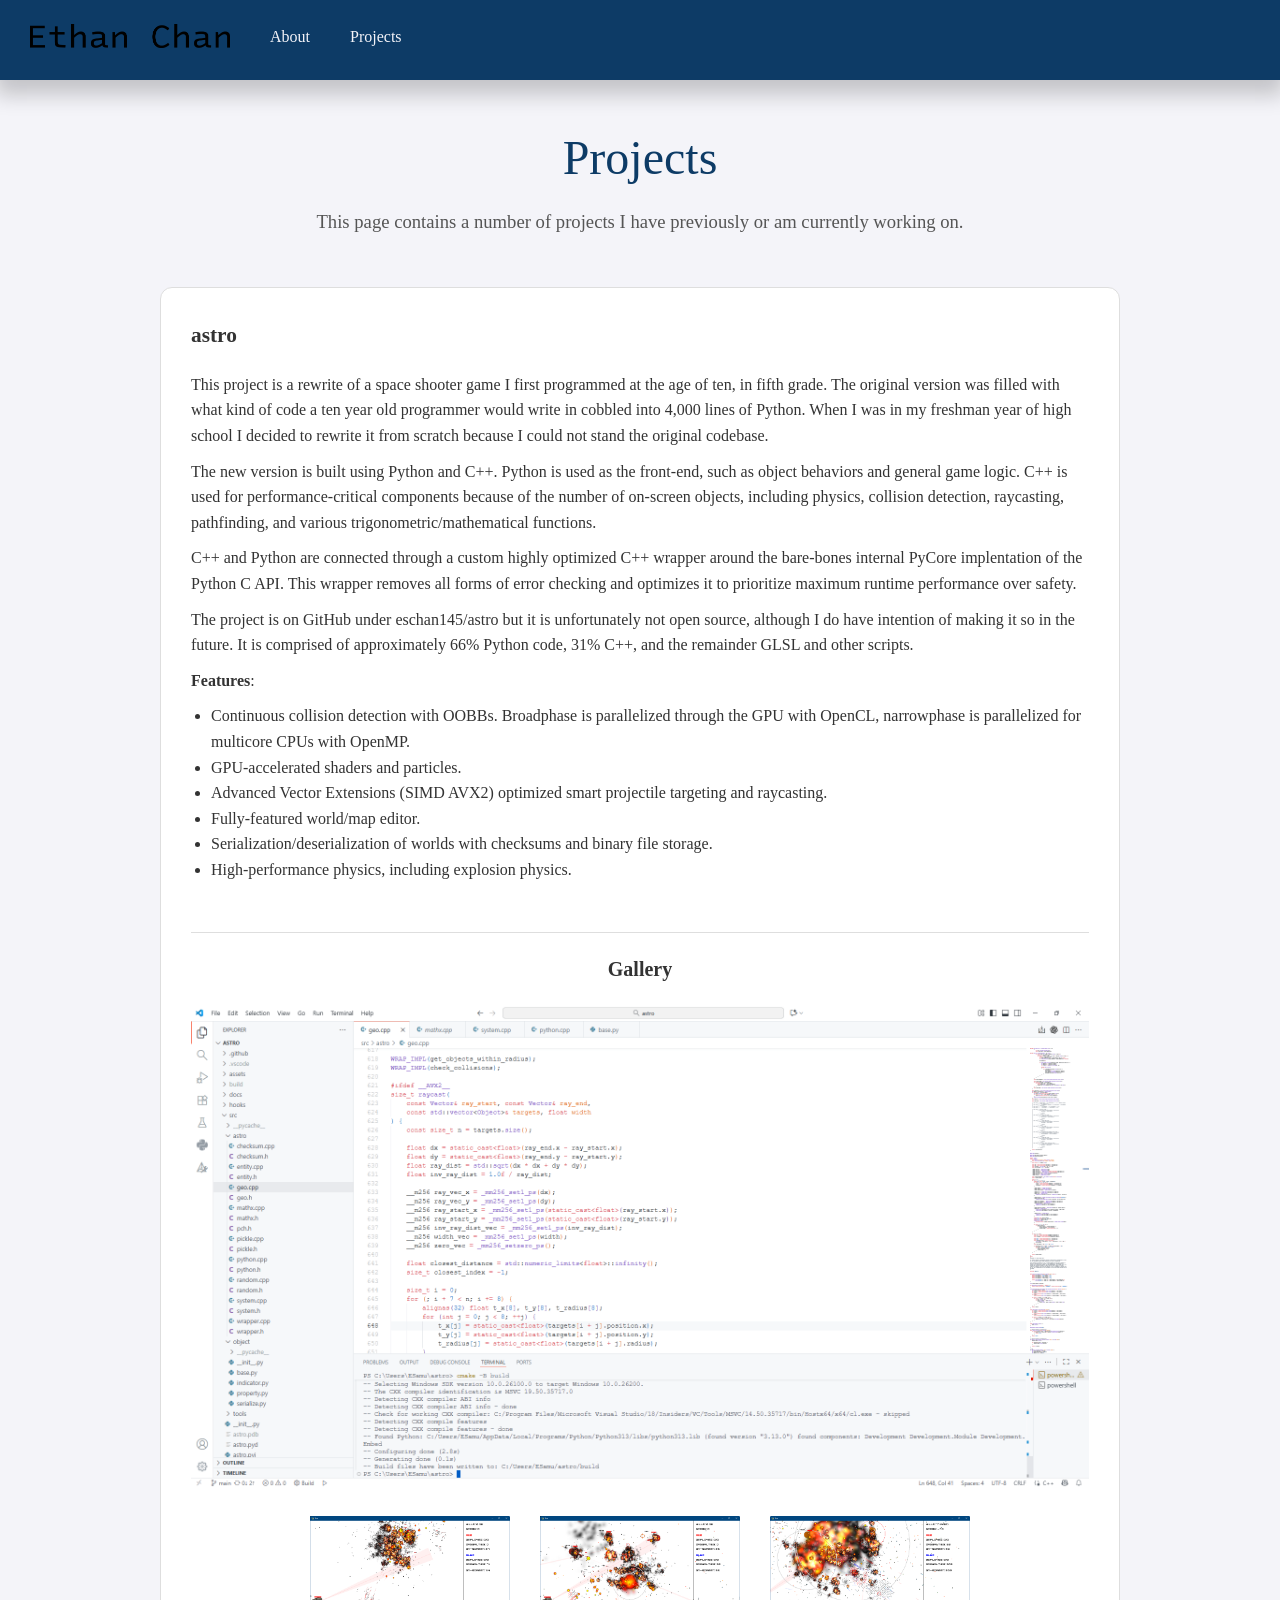
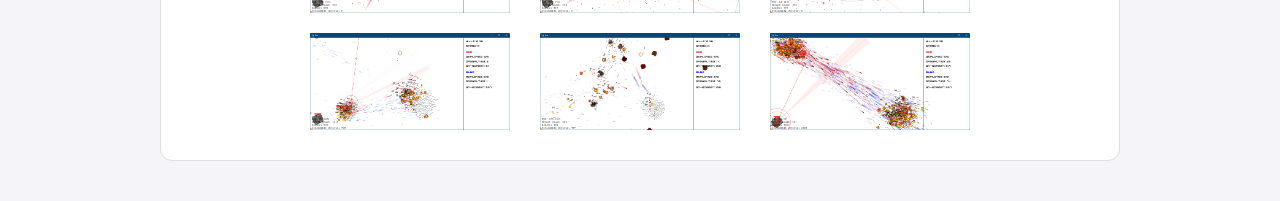
==== projects.html @ 119e00c2 "Add missing line break" ====
<!DOCTYPE html>
<html lang="en">

<head>
    <meta charset="UTF-8">
    <title>Website</title>
    <link rel="stylesheet" href="style.css">
    <link rel="stylesheet" href="https://cdnjs.cloudflare.com/ajax/libs/font-awesome/6.5.0/css/all.min.css">
</head>

<body>
    <header class="top-bar">
        <nav class="nav-links">
            <a href="index.html" class="nav-item"><img src="name.png" width="200"></a>
            <a href="about.html" class="nav-item">About</a>
            <a href="projects.html" class="nav-item">Projects</a>
        </nav>
    </header>
    <div class="mainframe">
        <div class="introduction">
            <h1>Projects</h1>
            <p style="font-size: 14pt">This page contains a number of projects I have previously or am currently working
                on.
            </p>
        </div>

        <div class="box">
            <h2 id="test-scores">astro</h2>
            <div style="height: 20px;"></div>
            <p>This project is a rewrite of a space shooter game I first programmed at the age of ten, in fifth grade.
                The original version was filled with what kind of code a ten year old programmer would write in cobbled
                into 4,000 lines of Python. When I was in my freshman year of high school I decided to rewrite it from
                scratch because I could not stand the original codebase.
            </p>
            <p>
                The new version is built using Python and C++. Python is used as the front-end, such as object behaviors
                and general game logic. C++ is used for performance-critical components because of the number of
                on-screen objects, including physics, collision detection, raycasting, pathfinding, and various
                trigonometric/mathematical functions.
            </p>
            <p>
                C++ and Python are connected through a custom highly optimized C++ wrapper around the bare-bones
                internal PyCore implentation of the Python C API. This wrapper removes all forms of error checking and
                optimizes it to prioritize maximum runtime performance over safety.
            </p>
            <p>
                The project is on GitHub under eschan145/astro but it is unfortunately not open source, although I do
                have intention of making it so in the future. It is comprised of approximately 66% Python code, 31% C++,
                and the remainder GLSL and other scripts.
            </p>
            <p>
                <b>Features</b>:
            <ul style="margin-left: 20px">
                <li>Continuous collision detection with OOBBs. Broadphase is parallelized through the GPU with OpenCL,
                    narrowphase
                    is parallelized for multicore CPUs with OpenMP.</li>
                <li>GPU-accelerated shaders and particles.</li>
                <li>Advanced Vector Extensions (SIMD AVX2) optimized smart projectile targeting and raycasting.</li>
                <li>Fully-featured world/map editor.</li>
                <li>Serialization/deserialization of worlds with checksums and binary file storage.</li>
                <li>High-performance physics, including explosion physics.</li>
            </ul>
            </p>

            <div style="height: 20px"></div>
            <hr>
            <h3 style="text-align: center;">Gallery</h3>
            <div style="height: 20px"></div>
            <img src="Screenshot 2025-11-11 121705.png"
                alt="Development of the game with Visual Studio Code. Normally I would have used Visual Studio but because the project had a lot of Python code I used Visual Studio Code instead. The Microsoft Visual C++ MSVC compiler was used to compile code with CMake as a build system."
                id="dev-screenshot" data-title="Development screenshot" width="100%" style="cursor: pointer;">
            <div style="height: 20px"></div>
            <div class="gallery">
                <img src="Screenshot 2025-10-17 091858.png"
                    alt="Particle explosions, rigid body debris, and entities and projectiles of multiple types."
                    data-title="Screenshot 1" width="200" style="cursor: pointer;">
                <img src="Screenshot 2025-10-17 092010.png" alt="GPU-accelerated particle explosions."
                    data-title="Screenshot 2" width="200" style="cursor: pointer;">
                <img src="Screenshot 2025-10-17 092347.png" alt="Crowd performance demonstration."
                    data-title="Screenshot 3" width="200" style="cursor: pointer;">

            </div>
            <div style="height: 20px"></div>
            <div class="gallery">
                <img src="Screenshot 2025-11-11 095415.png"
                    alt="Crowd performance and health bar demonstration as well as CCD. Note projectiles are not tunneling through other objects despite the very fast speed they are moving."
                    data-title="Screenshot 4" width="200" style="cursor: pointer;">
                <img src="Screenshot 2025-11-11 095734.png" alt="Destroyed objects and crowd demonstration"
                    data-title="Screenshot 5" width="200" style="cursor: pointer;">
                <img src="Screenshot 2025-11-11 100210.png"
                    alt="Crowd stress test with 3,203 rigid bodies and 1,828 projectile/spaceship entity objects."
                    data-title="Screenshot 6" width="200" style="cursor: pointer;">
            </div>
        </div>
    </div>
    </div>
    <div id="modal" class="modal">
        <div class="modal-container">
            <div style="display: flex; justify-content: space-between; align-items: center; margin-top: 20px;">
                <h2 class="title" style="margin: 0;"></h2>
                <p class="close" style="font-size: 12pt;">&#9587;</p>
            </div>
            <hr style="
    border: none;
    height: 1px;
    background-color: #dedede;
    margin-top: 5px;
    margin-bottom: 10px;
    width: calc(100% + 40px);
    margin-left: -20px;
    ">
            <div class="modal-div">
                <img class="modal-img" id="modal-img">
                <div id="rightFrame">
                    <p id="caption"></p>
                    <div
                        style="display: flex; justify-content: space-between; align-items: center; margin-top: auto; margin-bottom: 0;">
                        <p id="index"></p>
                        <div style="display: flex; gap: 5px;">
                            <button class="inline-button" id="back">&#x2BC7; Back</button>
                            <button class="inline-button" id="next">Next &#x2BC8;</button>
                        </div>
                    </div>


                </div>

            </div>

        </div>
    </div>
</body>
<script>
    const modal = document.getElementById("modal");
    const modalImg = document.getElementById("modal-img");
    const title = document.querySelector(".title");
    const caption = document.getElementById("caption");
    const index = document.getElementById("index");
    const images = document.querySelectorAll(".gallery img, #dev-screenshot");
    const closeBtn = document.getElementsByClassName("close")[0];
    const backBtn = document.getElementById("back");
    const nextBtn = document.getElementById("next");

    let currentImg = null;

    function highlightActive(img) {
        images.forEach(i => i.classList.remove("active-image"));
        img.classList.add("active-image");
    }

    function showImage(img) {
        modalImg.src = img.src;
        const i = Array.from(images).indexOf(img);
        index.innerHTML = `${i + 1} of ${images.length}`;
        title.textContent = img.getAttribute("data-title") || "Media";
        caption.innerHTML = img.alt + "<br><b>Click</b> on the image to expand it in a new tab.";
        currentImg = img;
        highlightActive(img);
    }

    images.forEach((img) => {
        img.addEventListener("click", () => {
            modal.style.display = "block";
            showImage(img);
        });
    });

    modalImg.addEventListener("click", (e) => {
        e.stopPropagation();
        if (currentImg) {
            window.open(currentImg.src, "_blank");
        }
    });

    backBtn.addEventListener("click", () => {
        if (!currentImg) return;
        let i = Array.from(images).indexOf(currentImg);
        i = (i - 1 + images.length) % images.length;
        showImage(images[i]);
    });

    nextBtn.addEventListener("click", () => {
        if (!currentImg) return;
        let i = Array.from(images).indexOf(currentImg);
        i = (i + 1) % images.length;
        showImage(images[i]);
    });

    closeBtn.onclick = () => {
        modal.style.display = "none";
        currentImg = null;
        images.forEach(i => i.classList.remove("active-image"));
    };

    window.onclick = (event) => {
        if (event.target === modal) {
            modal.style.display = "none";
            currentImg = null;
            images.forEach(i => i.classList.remove("active-image"));
        }
    };

    window.addEventListener("keydown", (e) => {
        if (!currentImg) return;
        if (e.key === "ArrowLeft") {
            backBtn.click();
        } else if (e.key === "ArrowRight") {
            nextBtn.click();
        } else if (e.key === "Escape") {
            closeBtn.click();
        }
    });
</script>

</html>
---- style.css ----
:root {
    --dark-blue: #0D3B66;
    --light-blue: #174785;
    --text-color: #ffffff;
}

* {
    margin: 0;
    padding: 0;
    box-sizing: border-box;
    font-family: 'Segoe UI'
}

html {
    scroll-behavior: smooth;
}


body {
    background-color: #f4f4f9;
    color: #333;
    line-height: 1.6;
}

.top-bar {
    background-color: var(--dark-blue);
    padding: 15px 30px;
    display: flex;
    justify-content: flex-start;
    align-items: center;
    box-shadow: 0 10px 20px 5px rgba(0, 0, 0, 0.2);
    height: 80px;
}

h1 {
    font-weight: normal;
}

h2 {
    font-size: 16pt;
    font-weight: 600;
}

h3 {
    font-size: 15pt;
    font-weight: 600;
}

h4 {
    font-size: 13pt;
    margin-top: 10px;
    margin-bottom: 10px;
    font-weight: 600;
}

hr {
    border: none;
    height: 1px;
    background-color: #dedede;
    margin: 20px 0;
}


strong,
b {
    font-weight: 600;
}

.item {}

.score {
    float: right;
    padding-left: 20px;
    font-family: "Intel One Mono";
    font-size: 36pt;
    position: relative;
    top: 50%;
    transform: translateY(calc(-50% + 5px));
}

.nav-links {
    display: flex;
    gap: 40px;
}

.nav-item {
    color: #f4f4f9;
    text-decoration: none;
    font-weight: 500;
    transition: color 0.3s ease;
}

.nav-item:hover {
    color: #4f9fff;
}

/* Main Content */
.mainframe {
    max-width: 1000px;
    margin: 40px auto;
    padding: 0 20px;
}

.introduction {
    text-align: center;
    margin-bottom: 50px;
}

.introduction h1 {
    font-size: 3rem;
    color: var(--dark-blue);
    margin-bottom: 10px;
}

.introduction p {
    font-size: 1.2rem;
    color: #555;
}

p {
    margin-bottom: 10px;
}

.box {
    background-color: #fff;
    padding: 30px;
    margin-bottom: 30px;
    border-radius: 12px;
    border: 1px solid #dedede;
    /* box-shadow: 0 6px 15px rgba(0,0,0,0.1); */
}

.contact {
    display: flex;
    gap: 30px;
    align-items: center;
    margin-top: 20px;
    display: flex;
    justify-content: center;
    padding: 20px 0;
    background-color: #0D3B66;
    border-radius: 12px;
}

.social-icons {
    color: white;
    font-size: 2.5rem;
    text-decoration: none;
    cursor: pointer;
    transition: color 0.3s ease;
}

.social-icons a:hover,
.social-icons button:hover {
    box-shadow: #333;
}

.btn {
    display: flex;
    align-items: center;
    gap: 8px;
    padding: 12px 40px;
    border-radius: 12px;
    border-width: 0px;
    background-color: #DBDFE5;
    color: black;
    font-size: 13pt;
}

.btn:hover {
    background-color: #C3C7CC;
    box-shadow: 0 4px 12px rgba(0, 0, 0, 0.2);
    transition: all 0.3s ease;
}

dialog {
    border: none;
    border-radius: 12px;
    padding: 20px 30px;
    box-shadow: 0 10px 30px rgba(0, 0, 0, 0.2);
    width: 350px;
    max-width: 90%;
}

.close-btn {
    background: none;
    border: none;
    font-size: 1.2rem;
    float: right;
    cursor: pointer;
    color: #555;
    transition: color 0.3s ease;
}

.close-btn:hover {
    color: #ff4d4d;
}

.contact-info {
    margin-top: 20px;
}

.contact-info p {
    margin-bottom: 12px;
    display: flex;
    align-items: center;
    gap: 10px;
}

.contact-info a {
    text-decoration: none;
    transition: color 0.3s ease;
}

.skills-container {
    padding: 0;
    display: flex;
    flex-wrap: wrap;
    gap: 20px;
    justify-content: center;
}

.skill-card {
    width: 160px;
    height: 160px;
    perspective: 1000px;
    cursor: pointer;
}

.skill-card div {
    width: 100%;
    height: 100%;
    border-radius: 10px;
    color: black;
    display: flex;
    flex-direction: column;
    align-items: center;
    justify-content: center;
    transition: transform 1.5s;
    backface-visibility: hidden;
    padding: 15px;
    font-weight: 600;
}

.skill-front {
    background-color: #ebebeb;
    border: 1px solid #dedede;
    gap: 10px;
}

.skill-card .skill-back {
    background-color: white;
    transform: rotateY(180deg);
    text-align: center;
    font-size: 13px;
    font-weight: 400;
}

.skill-card:hover .skill-front {
    transform: rotateY(180deg);
}

.skill-card:hover .skill-back {
    transform: rotateY(0deg);
}

.skill-card .skill-front,
.skill-card .skill-back {
    position: absolute;
    background-color: #ebebeb;
    border: 1px solid #dedede;
}

.skill-front p {
    margin-top: auto;
    margin-bottom: 0px;
}

.toc {
    position: fixed;
    top: 100px;
    right: 20px;
    width: 250px;
    background-color: white;
    border: 1px solid #dedede;
    padding: 20px;
    border-radius: 12px;
    font-size: 14px;
    z-index: 1000;
}

.toc-header {
    cursor: pointer;
    font-weight: bold;
    display: flex;
    justify-content: space-between;
    align-items: center;
}

#toc-list {
    list-style: none;
    padding-left: 0;
    margin-top: 10px;
    transition: max-height 1s ease;
    overflow: hidden;
    max-height: 500px;
    font-size: 12pt;
}

#toc-list.collapsed {
    max-height: 0;
}

.toc li {
    margin-bottom: 8px;
}

.toc a {
    text-decoration: none;
    color: black;
    transition: color 0.3s ease, font-weight 0.3s ease;
}

.toc a.active {
    color: var(--dark-blue);
    font-weight: bold;
    text-decoration: underline;
}

.toc a:hover {
    text-decoration: underline;
}

.flex-container {
    display: flex;
    gap: 20px;
}

.column {
    flex: 1;
    background-color: #f0f0f0;
    padding: 20px;
    border-radius: 12px;
}

.gallery {
    display: flex;
    justify-content: center;
    gap: 30px;
}

.modal {
    display: none;
    position: fixed;
    z-index: 999;
    left: 0;
    top: 0;
    align-items: center;
    width: 100%;
    height: 100%;
    overflow: auto;
    background-color: rgba(0, 0, 0, 0.6);

}

.modal-container {
    padding-top: 0px;
    padding-left: 20px;
    padding-right: 20px;
    padding-bottom: 20px;
    margin-left: 500px;
    margin-right: 500px;
    margin-top: 100px;
    background-color: white;
    border: 1px solid #dedede;
    border-radius: 12px;
}

.modal-div {
    display: flex;
    align-items: top;
    justify-content: flex-start;
    gap: 20px;
}

.modal-img {
    max-width: 50%;
    height: auto;
}

#rightFrame {
    display: flex;
    flex-direction: column;
    justify-content: flex-start;
    max-width: 50%;
    text-align: left;
}

.inline-button {
    background-color: white;
    padding-left: 10px;
    padding-right: 10px;
    height: 30px;
    border: 0;
    font-size: 12pt;
    border-radius: 4px;
    transition: background-color 0.3s;
    cursor: pointer;
}

.inline-button:hover {
    background-color: #f3f3f3;
}

.inline-button:active {
    background-color: #e8e8e8;
}

.close {
    color: black;
    font-size: 40px;
    font-weight: bold;
    cursor: pointer;
}

.active-image {
    box-shadow: 0 0 15px 4px #87cefa;
    border-radius: 4px;
    transition: box-shadow 0.5s ease, transform 0.3s ease;
    transform: scale(1.05);
}

.images img {
    transition: box-shadow 0.5s ease, transform 0.3s ease;
}
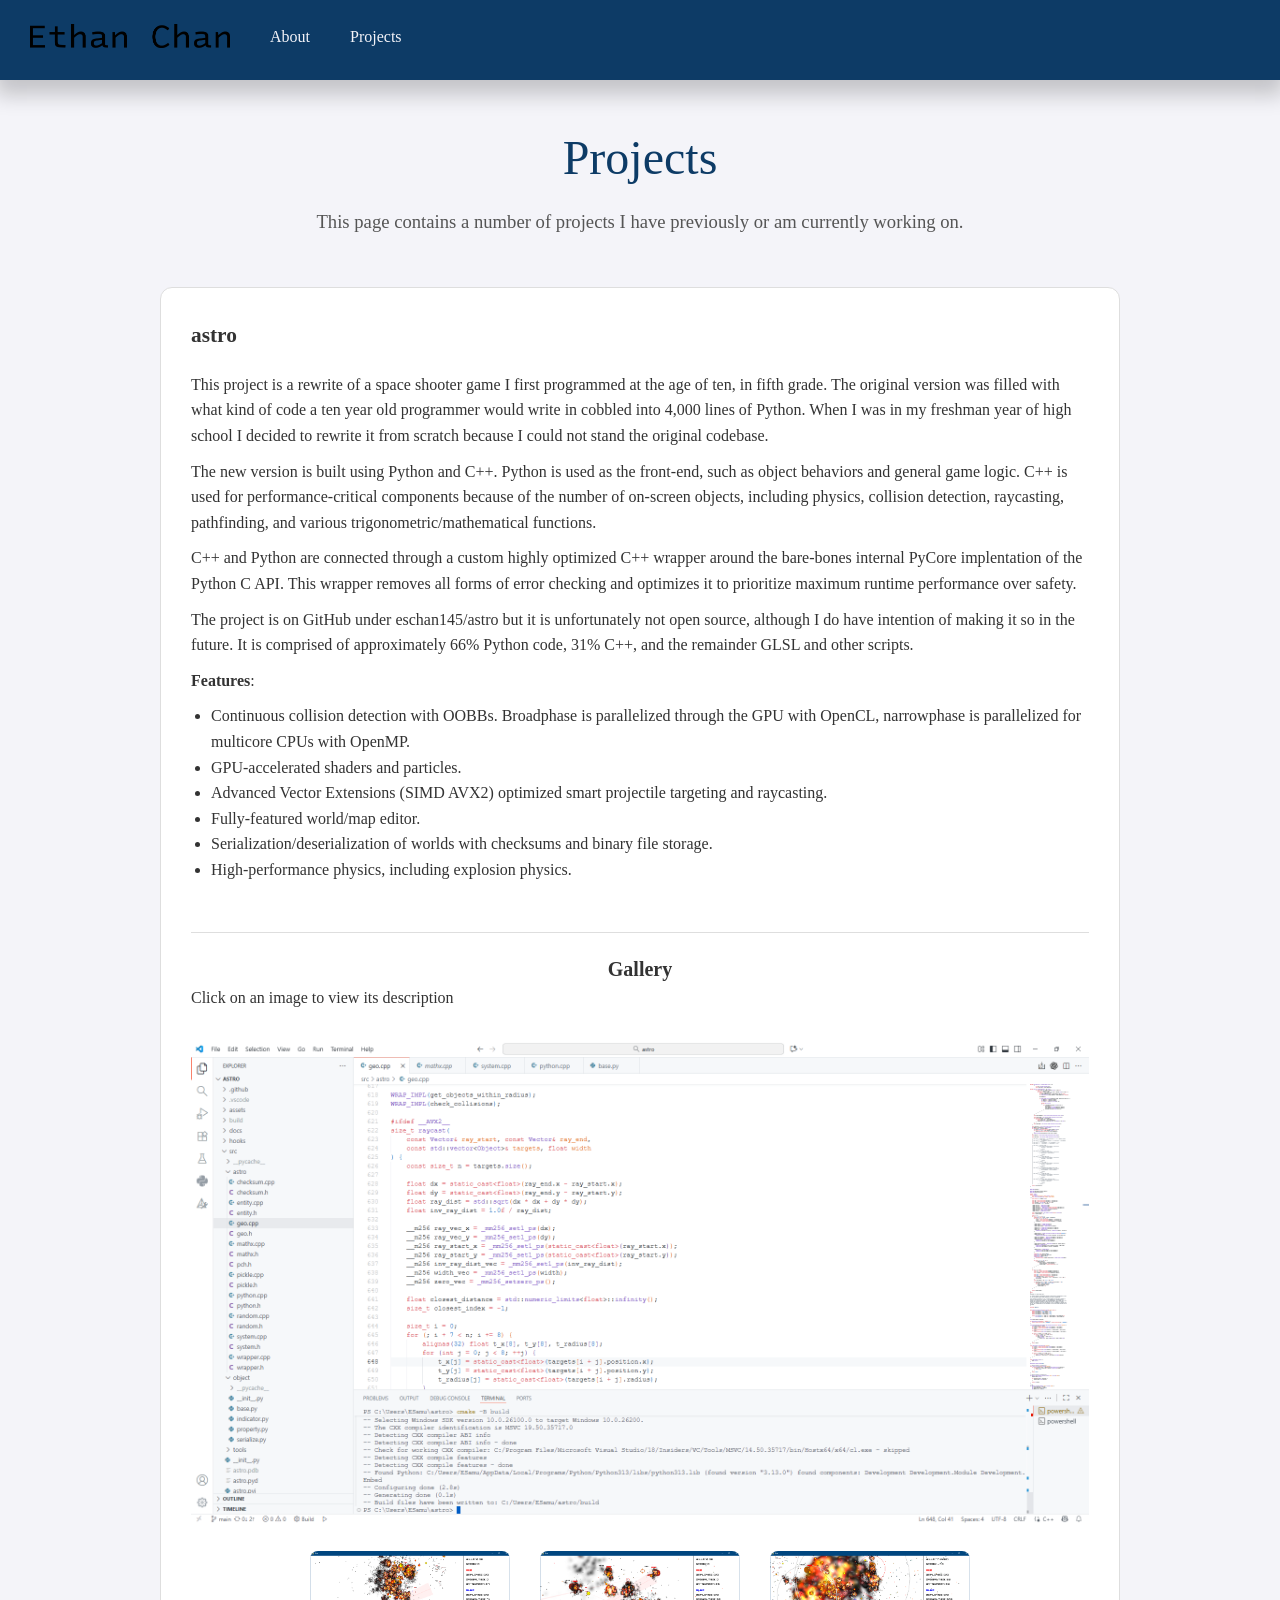
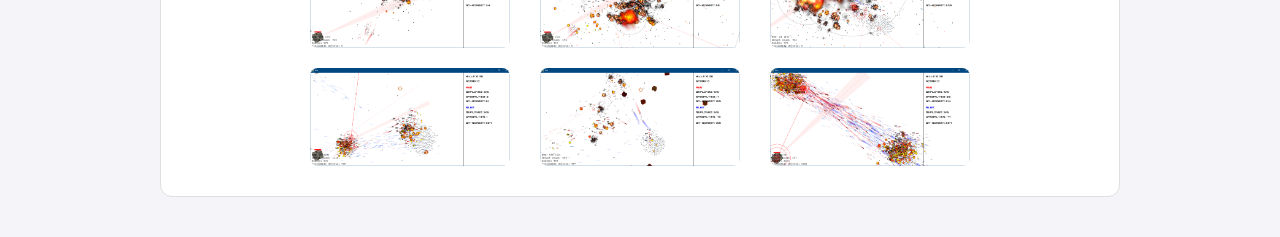
==== commit 4e90c6be: "Optimize layout for mobile and small-width screen devices" ====
--- a/projects.html
+++ b/projects.html
@@ -65,6 +65,7 @@
             <div style="height: 20px"></div>
             <hr>
             <h3 style="text-align: center;">Gallery</h3>
+            <p>Click on an image to view its description</p>
             <div style="height: 20px"></div>
             <img src="Screenshot 2025-11-11 121705.png"
                 alt="Development of the game with Visual Studio Code. Normally I would have used Visual Studio but because the project had a lot of Python code I used Visual Studio Code instead. The Microsoft Visual C++ MSVC compiler was used to compile code with CMake as a build system."
@@ -106,27 +107,22 @@
     background-color: #dedede;
     margin-top: 5px;
     margin-bottom: 10px;
-    width: calc(100% + 40px);
-    margin-left: -20px;
+    width: 100%;
+    /* margin-left: -20px; */
     ">
             <div class="modal-div">
                 <img class="modal-img" id="modal-img">
-                <div id="rightFrame">
-                    <p id="caption"></p>
-                    <div
-                        style="display: flex; justify-content: space-between; align-items: center; margin-top: auto; margin-bottom: 0;">
-                        <p id="index"></p>
+                <div id="rightFrame" style="display: flex; flex-direction: column; width: 100%;">
+                    <p id="caption" style="width: 100%; box-sizing: border-box; margin: 0;"></p>
+                    <div style="display: flex; justify-content: space-between; align-items: center; margin-top: auto;">
+                        <p id="index" style="margin: 0;"></p>
                         <div style="display: flex; gap: 5px;">
-                            <button class="inline-button" id="back">&#x2BC7; Back</button>
-                            <button class="inline-button" id="next">Next &#x2BC8;</button>
+                            <button class="inline-button" id="back" style="white-space: nowrap;">&#x2BC7; Back</button>
+                            <button class="inline-button" id="next" style="white-space: nowrap;">Next &#x2BC8;</button>
                         </div>
                     </div>
-
-
                 </div>
-
-            </div>
-
+            </div>
         </div>
     </div>
 </body>
--- a/style.css
+++ b/style.css
@@ -276,77 +276,89 @@
     margin-bottom: 0px;
 }
 
-.toc {
+.toc-panel {
     position: fixed;
     top: 100px;
-    right: 20px;
-    width: 250px;
-    background-color: white;
-    border: 1px solid #dedede;
-    padding: 20px;
-    border-radius: 12px;
-    font-size: 14px;
+    right: 0;
+    width: 200px;
+    background: white;
+    border: 1px solid #dedede;
+    border-radius: 12px;
+    padding-bottom: 20px;
+    margin-right: 20px;
+    box-shadow: 0 0 10px rgba(0, 0, 0, 0.03);
+    transition: transform 0.6s ease;
     z-index: 1000;
 }
 
-.toc-header {
-    cursor: pointer;
-    font-weight: bold;
-    display: flex;
-    justify-content: space-between;
-    align-items: center;
-}
-
-#toc-list {
-    list-style: none;
-    padding-left: 0;
-    margin-top: 10px;
-    transition: max-height 1s ease;
-    overflow: hidden;
-    max-height: 500px;
-    font-size: 12pt;
-}
-
-#toc-list.collapsed {
-    max-height: 0;
-}
-
-.toc li {
-    margin-bottom: 8px;
-}
-
-.toc a {
+.toc-link {
     text-decoration: none;
     color: black;
-    transition: color 0.3s ease, font-weight 0.3s ease;
-}
-
-.toc a.active {
-    color: var(--dark-blue);
-    font-weight: bold;
-    text-decoration: underline;
-}
-
-.toc a:hover {
-    text-decoration: underline;
+}
+
+.toc-panel.hidden {
+    transform: translateX(2000px);
+}
+
+#toc-arrow {
+    position: fixed;
+    top: 100px;
+    right: 0;
+    width: 30px;
+    height: 30px;
+    background: white;
+    border: 1px solid #dedede;
+    border-radius: 50%;
+    padding: 20px;
+    display: flex;
+    justify-content: center;
+    align-items: center;
+    cursor: pointer;
+    z-index: 1001;
+    transition: transform 0.6s ease;
+}
+
+#toc-arrow.rotated {
+    transform: rotate(180deg);
+}
+
+#toc-list {
+    margin: 0;
+    padding-left: 20px;
+}
+
+.toc-header {
+    display: none;
 }
 
 .flex-container {
     display: flex;
     gap: 20px;
+    flex-wrap: wrap;
 }
 
 .column {
     flex: 1;
+    min-width: 200px;
     background-color: #f0f0f0;
     padding: 20px;
     border-radius: 12px;
 }
 
+
+
 .gallery {
     display: flex;
+    flex-wrap: wrap;
     justify-content: center;
     gap: 30px;
+}
+
+.gallery img {
+    width: 200px;
+    max-width: 100%;
+    cursor: pointer;
+    border-radius: 8px;
 }
 
 .modal {
@@ -368,8 +380,8 @@
     padding-left: 20px;
     padding-right: 20px;
     padding-bottom: 20px;
-    margin-left: 500px;
-    margin-right: 500px;
+    margin-left: min(70%, calc(5% + 10vw + 2vw));
+    margin-right: min(70%, calc(5% + 10vw + 2vw));
     margin-top: 100px;
     background-color: white;
     border: 1px solid #dedede;
@@ -386,6 +398,7 @@
 .modal-img {
     max-width: 50%;
     height: auto;
+    object-fit: contain;
 }
 
 #rightFrame {
@@ -395,6 +408,7 @@
     max-width: 50%;
     text-align: left;
 }
+
 
 .inline-button {
     background-color: white;
@@ -432,4 +446,40 @@
 
 .images img {
     transition: box-shadow 0.5s ease, transform 0.3s ease;
+}
+
+@media (max-width: 1000px) {
+    .modal-container {
+        width: 90%;
+        margin: 50px auto !important;
+        padding: 10px;
+    }
+
+    .modal-div {
+        flex-direction: column !important;
+        align-items: center !important;
+        gap: 10px !important;
+    }
+
+    .modal-img {
+        max-width: 100% !important;
+        height: auto;
+    }
+
+    #rightFrame {
+        max-width: 100% !important;
+        text-align: left;
+    }
+
+    .inline-button {
+        width: 45%;
+        margin: 0 2%;
+    }
+}
+
+@media (min-width: 1750px) {
+    .modal-container {
+        margin-left: 25%;
+        margin-right: 25%;
+    }
 }
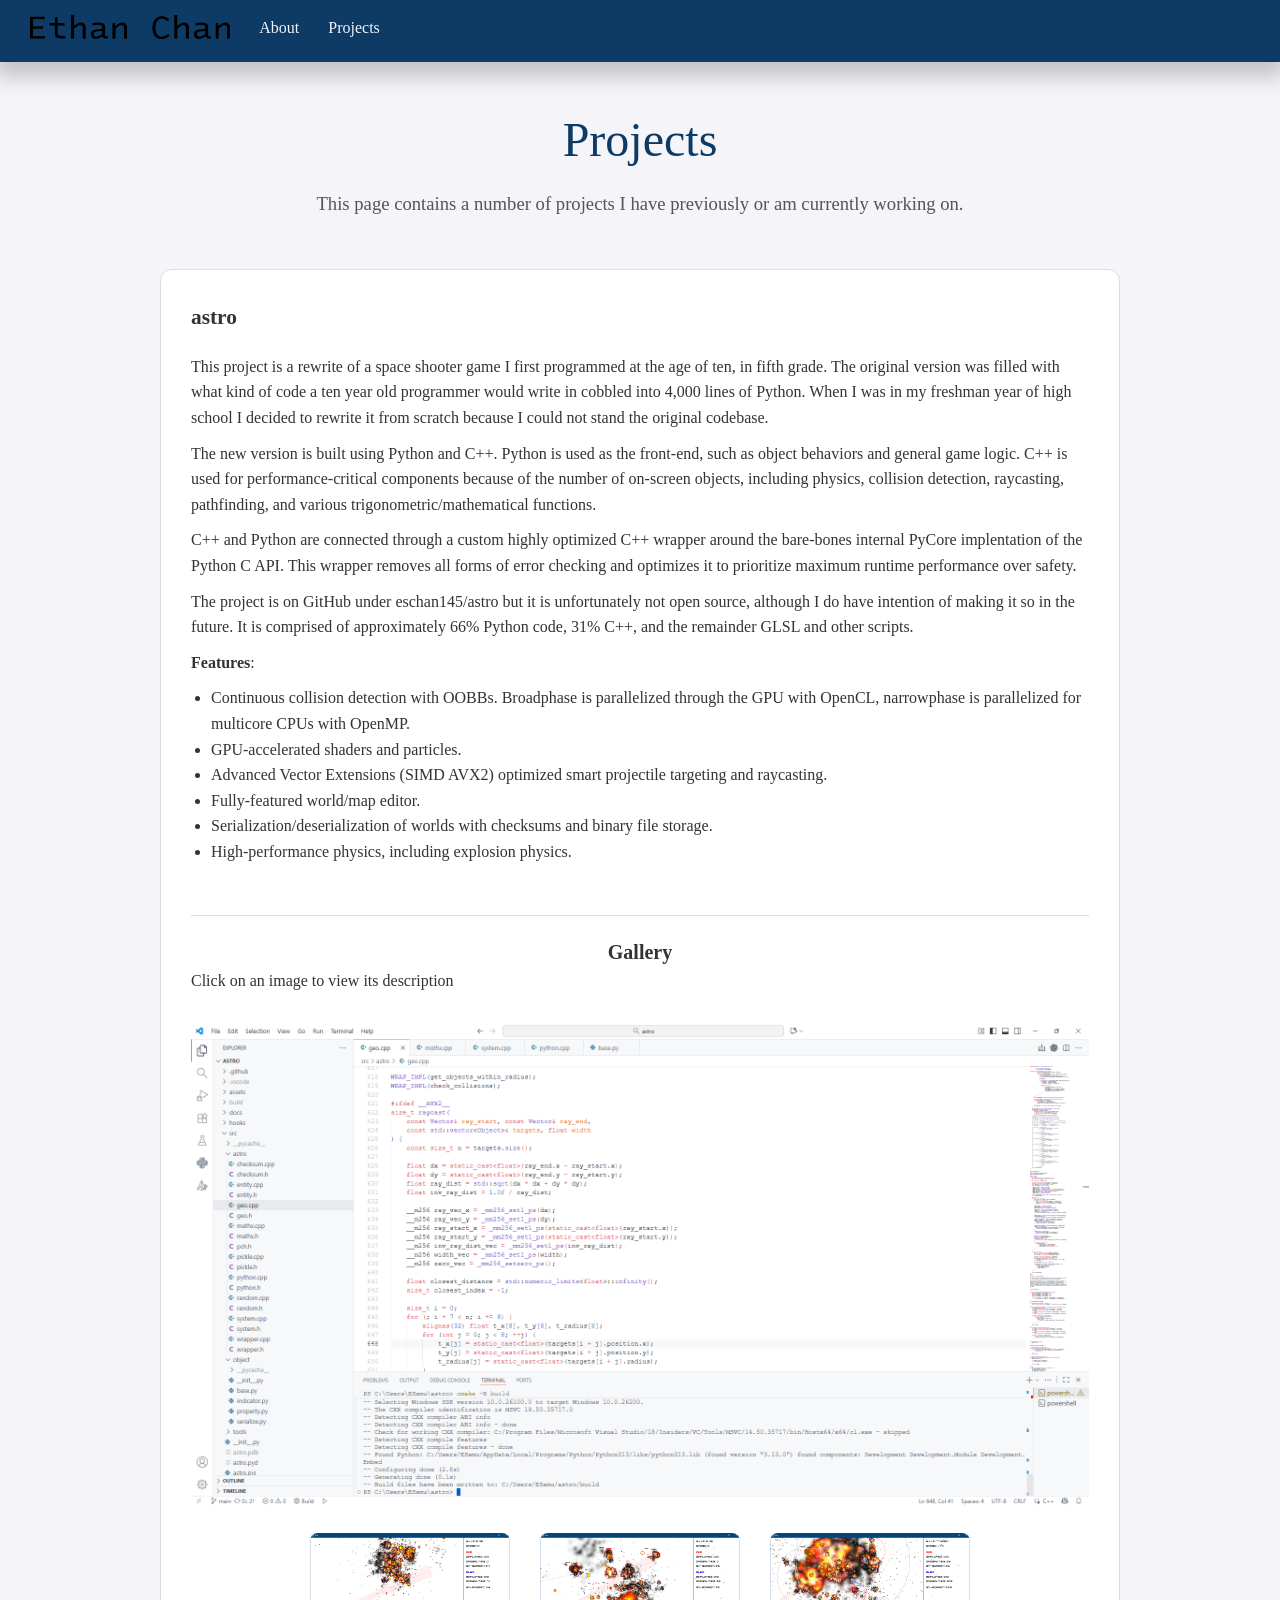
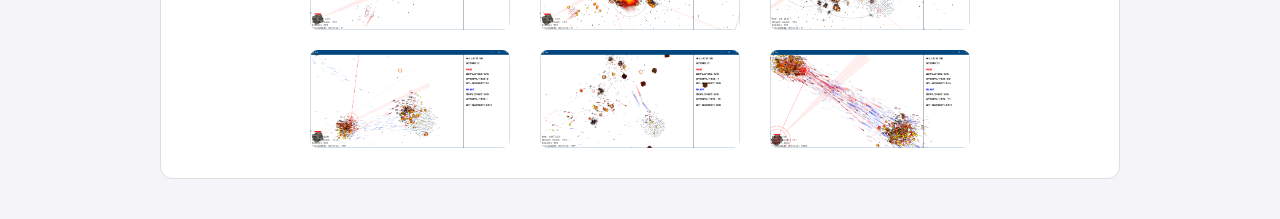
==== commit 6ef8b9ab: "Implement Google Analytics" ====
--- a/projects.html
+++ b/projects.html
@@ -3,10 +3,20 @@
 
 <head>
     <meta charset="UTF-8">
-    <title>Website</title>
+    <meta name="viewport" content="width=device-width, initial-scale=1.0">
+    <title>Ethan Chan</title>
     <link rel="stylesheet" href="style.css">
     <link rel="stylesheet" href="https://cdnjs.cloudflare.com/ajax/libs/font-awesome/6.5.0/css/all.min.css">
 </head>
+
+<script async src="https://www.googletagmanager.com/gtag/js?id=G-6J1705ZL72"></script>
+<script>
+  window.dataLayer = window.dataLayer || [];
+  function gtag(){dataLayer.push(arguments);}
+  gtag('js', new Date());
+
+  gtag('config', 'G-6J1705ZL72');
+</script>
 
 <body>
     <header class="top-bar">
--- a/style.css
+++ b/style.css
@@ -29,7 +29,7 @@
     justify-content: flex-start;
     align-items: center;
     box-shadow: 0 10px 20px 5px rgba(0, 0, 0, 0.2);
-    height: 80px;
+    height: 55%;
 }
 
 h1 {
@@ -80,7 +80,7 @@
 
 .nav-links {
     display: flex;
-    gap: 40px;
+    gap: 10%;
 }
 
 .nav-item {
@@ -97,8 +97,15 @@
 /* Main Content */
 .mainframe {
     max-width: 1000px;
+    
     margin: 40px auto;
     padding: 0 20px;
+}
+
+@media (max-width: 1000px) {
+    .mainframe {
+        max-width: 90%;
+    }
 }
 
 .introduction {
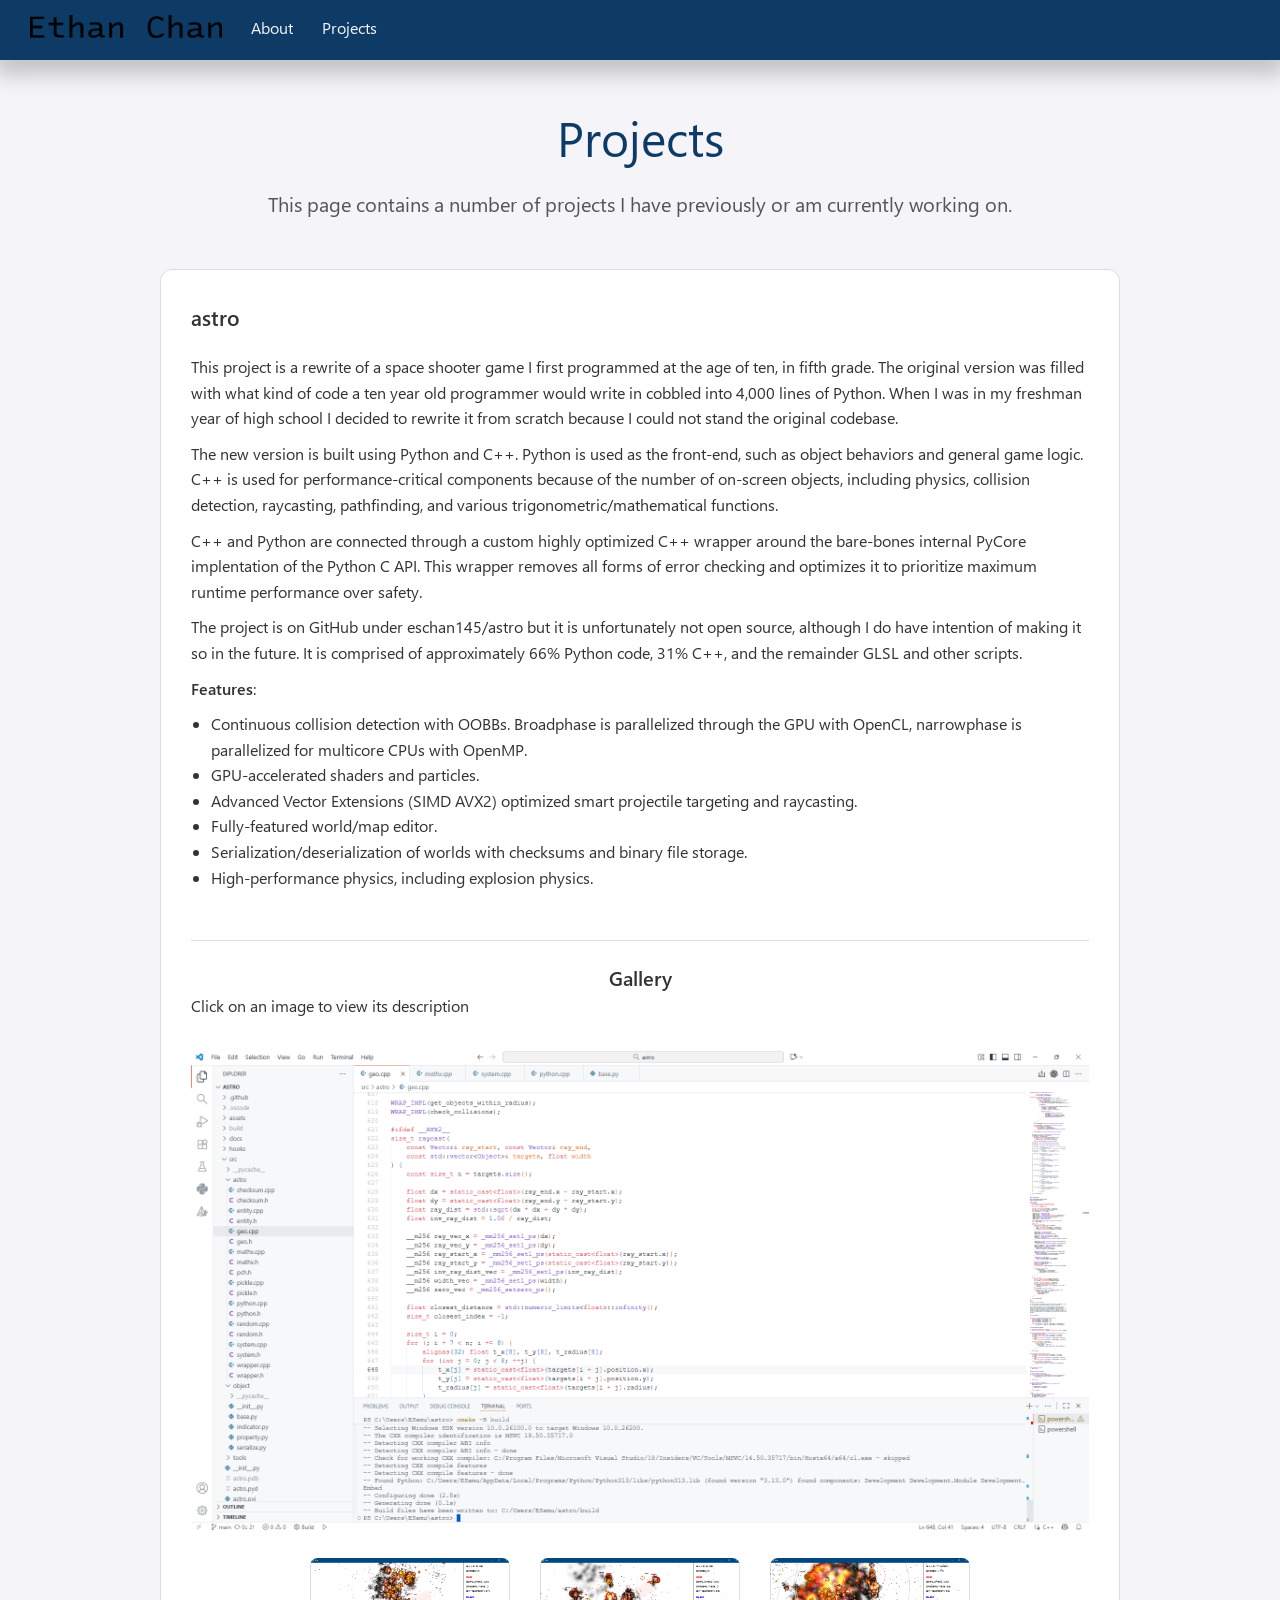
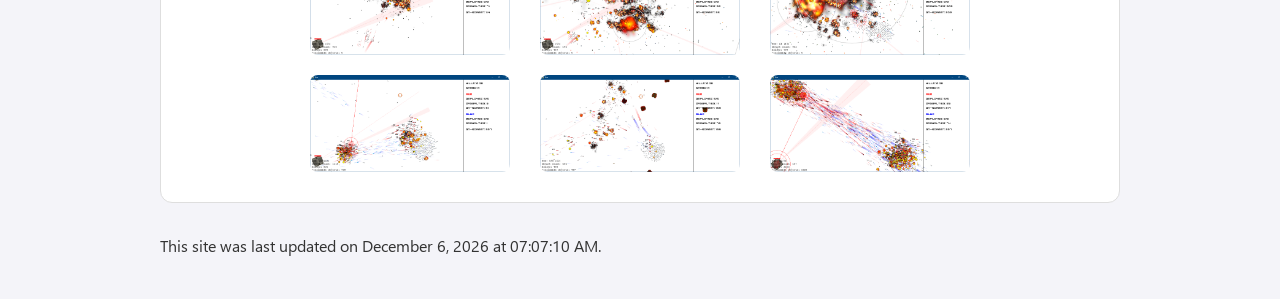
==== commit 28850832: "Add certificates section" ====
--- a/projects.html
+++ b/projects.html
@@ -4,24 +4,24 @@
 <head>
     <meta charset="UTF-8">
     <meta name="viewport" content="width=device-width, initial-scale=1.0">
-    <title>Ethan Chan</title>
+    <title>Ethan Chan | Projects</title>
     <link rel="stylesheet" href="style.css">
     <link rel="stylesheet" href="https://cdnjs.cloudflare.com/ajax/libs/font-awesome/6.5.0/css/all.min.css">
 </head>
 
 <script async src="https://www.googletagmanager.com/gtag/js?id=G-6J1705ZL72"></script>
 <script>
-  window.dataLayer = window.dataLayer || [];
-  function gtag(){dataLayer.push(arguments);}
-  gtag('js', new Date());
-
-  gtag('config', 'G-6J1705ZL72');
+    window.dataLayer = window.dataLayer || [];
+    function gtag() { dataLayer.push(arguments); }
+    gtag('js', new Date());
+
+    gtag('config', 'G-6J1705ZL72');
 </script>
 
 <body>
     <header class="top-bar">
         <nav class="nav-links">
-            <a href="index.html" class="nav-item"><img src="name.png" width="200"></a>
+            <a href="index.html" class="nav-item"><img src="assets/name.png"></a>
             <a href="about.html" class="nav-item">About</a>
             <a href="projects.html" class="nav-item">Projects</a>
         </nav>
@@ -29,13 +29,13 @@
     <div class="mainframe">
         <div class="introduction">
             <h1>Projects</h1>
-            <p style="font-size: 14pt">This page contains a number of projects I have previously or am currently working
+            <p style="font-size: 15pt">This page contains a number of projects I have previously or am currently working
                 on.
             </p>
         </div>
 
         <div class="box">
-            <h2 id="test-scores">astro</h2>
+            <h2>astro</h2>
             <div style="height: 20px;"></div>
             <p>This project is a rewrite of a space shooter game I first programmed at the age of ten, in fifth grade.
                 The original version was filled with what kind of code a ten year old programmer would write in cobbled
@@ -77,33 +77,34 @@
             <h3 style="text-align: center;">Gallery</h3>
             <p>Click on an image to view its description</p>
             <div style="height: 20px"></div>
-            <img src="Screenshot 2025-11-11 121705.png"
+            <img src="assets/projects/Screenshot 2025-11-11 121705.png"
                 alt="Development of the game with Visual Studio Code. Normally I would have used Visual Studio but because the project had a lot of Python code I used Visual Studio Code instead. The Microsoft Visual C++ MSVC compiler was used to compile code with CMake as a build system."
                 id="dev-screenshot" data-title="Development screenshot" width="100%" style="cursor: pointer;">
             <div style="height: 20px"></div>
             <div class="gallery">
-                <img src="Screenshot 2025-10-17 091858.png"
+                <img src="assets/projects/Screenshot 2025-10-17 091858.png"
                     alt="Particle explosions, rigid body debris, and entities and projectiles of multiple types."
                     data-title="Screenshot 1" width="200" style="cursor: pointer;">
-                <img src="Screenshot 2025-10-17 092010.png" alt="GPU-accelerated particle explosions."
+                <img src="assets/projects/Screenshot 2025-10-17 092010.png" alt="GPU-accelerated particle explosions."
                     data-title="Screenshot 2" width="200" style="cursor: pointer;">
-                <img src="Screenshot 2025-10-17 092347.png" alt="Crowd performance demonstration."
+                <img src="assets/projects/Screenshot 2025-10-17 092347.png" alt="Crowd performance demonstration."
                     data-title="Screenshot 3" width="200" style="cursor: pointer;">
 
             </div>
             <div style="height: 20px"></div>
             <div class="gallery">
-                <img src="Screenshot 2025-11-11 095415.png"
+                <img src="assets/projects/Screenshot 2025-11-11 095415.png"
                     alt="Crowd performance and health bar demonstration as well as CCD. Note projectiles are not tunneling through other objects despite the very fast speed they are moving."
                     data-title="Screenshot 4" width="200" style="cursor: pointer;">
-                <img src="Screenshot 2025-11-11 095734.png" alt="Destroyed objects and crowd demonstration"
-                    data-title="Screenshot 5" width="200" style="cursor: pointer;">
-                <img src="Screenshot 2025-11-11 100210.png"
+                <img src="assets/projects/Screenshot 2025-11-11 095734.png"
+                    alt="Destroyed objects and crowd demonstration" data-title="Screenshot 5" width="200"
+                    style="cursor: pointer;">
+                <img src="assets/projects/Screenshot 2025-11-11 100210.png"
                     alt="Crowd stress test with 3,203 rigid bodies and 1,828 projectile/spaceship entity objects."
                     data-title="Screenshot 6" width="200" style="cursor: pointer;">
             </div>
         </div>
-    </div>
+        <p id="last-updated"></p>
     </div>
     <div id="modal" class="modal">
         <div class="modal-container">
@@ -137,6 +138,13 @@
     </div>
 </body>
 <script>
+    const lastUpdated = new Date(document.lastModified);
+    const options = {
+        year: 'numeric', month: 'long', day: 'numeric',
+        hour: '2-digit', minute: '2-digit', second: '2-digit'
+    };
+    document.getElementById("last-updated").innerHTML = "This site was last updated on " + lastUpdated.toLocaleString(undefined, options) + ".";
+
     const modal = document.getElementById("modal");
     const modalImg = document.getElementById("modal-img");
     const title = document.querySelector(".title");
--- a/style.css
+++ b/style.css
@@ -4,11 +4,23 @@
     --text-color: #ffffff;
 }
 
+@font-face {
+    font-family: "default";
+    src: url("assets/fonts/segoeui.ttf");
+    font-weight: 400;
+}
+
+@font-face {
+    font-family: "default";
+    src: url("assets/fonts/seguisb.ttf");
+    font-weight: 600;
+}
+
 * {
     margin: 0;
     padding: 0;
     box-sizing: border-box;
-    font-family: 'Segoe UI'
+    font-family: "default"
 }
 
 html {
@@ -94,17 +106,25 @@
     color: #4f9fff;
 }
 
-/* Main Content */
+.nav-item img {
+    width: 15vw;
+    max-width: 200px;
+    min-width: 120px;
+    height: auto;
+}
+
 .mainframe {
     max-width: 1000px;
-    
+
     margin: 40px auto;
     padding: 0 20px;
 }
 
-@media (max-width: 1000px) {
+@media (max-width: 600px) {
     .mainframe {
-        max-width: 90%;
+        margin: 40px auto;
+        max-width: 100%;
+        padding: 0px 10px;
     }
 }
 
@@ -139,12 +159,11 @@
 
 .contact {
     display: flex;
-    gap: 30px;
+    flex-wrap: wrap;
+    gap: 50px;
     align-items: center;
-    margin-top: 20px;
-    display: flex;
     justify-content: center;
-    padding: 20px 0;
+    padding: 20px;
     background-color: #0D3B66;
     border-radius: 12px;
 }
@@ -157,27 +176,30 @@
     transition: color 0.3s ease;
 }
 
-.social-icons a:hover,
-.social-icons button:hover {
-    box-shadow: #333;
-}
-
 .btn {
-    display: flex;
-    align-items: center;
-    gap: 8px;
-    padding: 12px 40px;
-    border-radius: 12px;
-    border-width: 0px;
-    background-color: #DBDFE5;
-    color: black;
-    font-size: 13pt;
+    font-size: 1rem;
+    padding: 10px 35px;
+    border: 1px solid #dedede;
+    background-color: #ffffff;
+    border-radius: 8px;
+    font-weight: 600;
+    cursor: pointer;
+    transition: background-color 0.6s ease;
 }
 
 .btn:hover {
-    background-color: #C3C7CC;
-    box-shadow: 0 4px 12px rgba(0, 0, 0, 0.2);
-    transition: all 0.3s ease;
+    background-color: #d8d8d8ff;
+}
+
+@media (max-width: 500px) {
+    .social-icons {
+        font-size: 2rem;
+    }
+
+    .btn {
+        padding: 8px 16px;
+        font-size: 0.9rem;
+    }
 }
 
 dialog {
@@ -351,8 +373,6 @@
     padding: 20px;
     border-radius: 12px;
 }
-
-
 
 .gallery {
     display: flex;
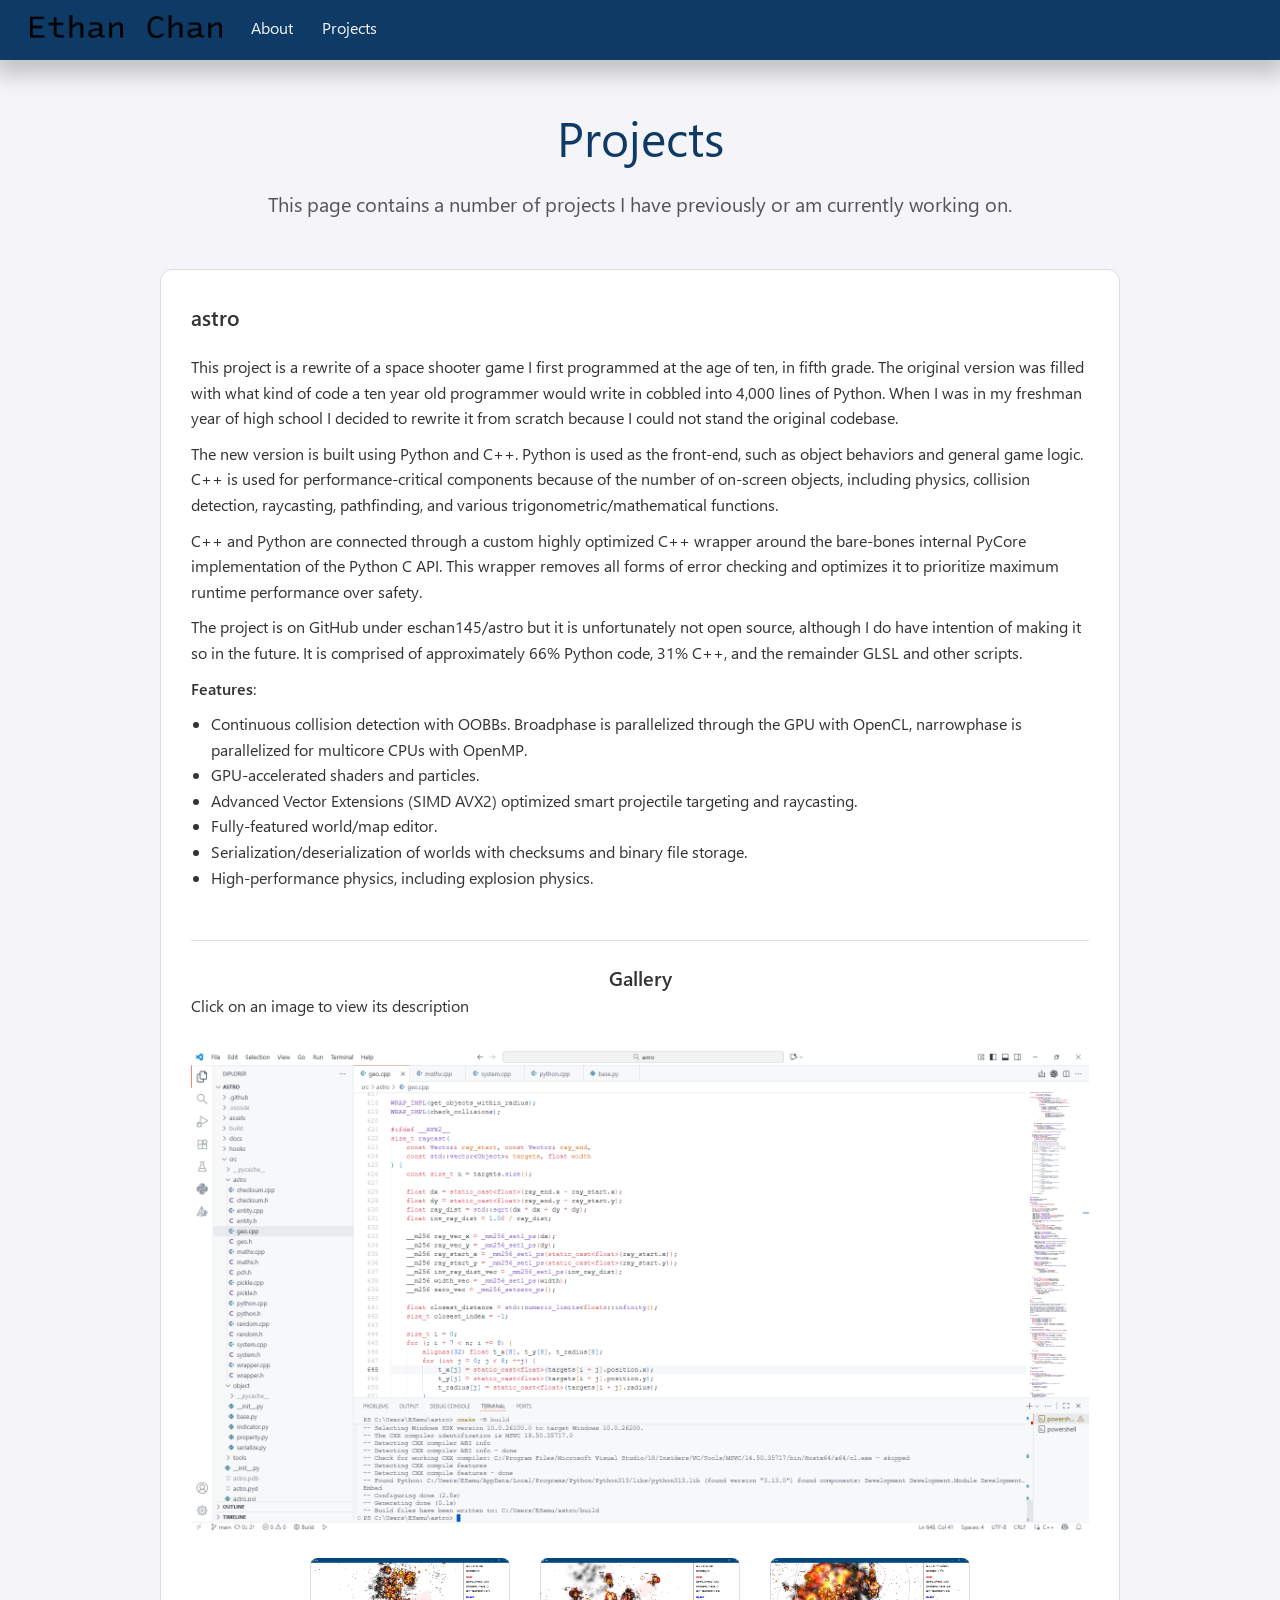
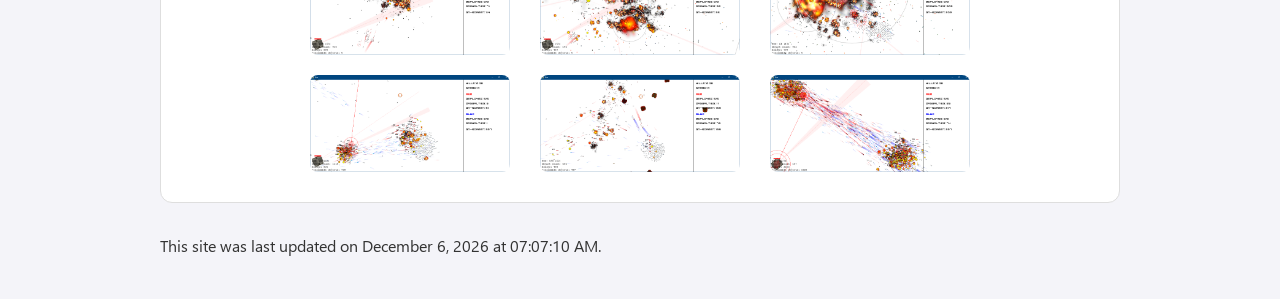
==== commit 413d5303: "Fix typo" ====
--- a/projects.html
+++ b/projects.html
@@ -50,7 +50,7 @@
             </p>
             <p>
                 C++ and Python are connected through a custom highly optimized C++ wrapper around the bare-bones
-                internal PyCore implentation of the Python C API. This wrapper removes all forms of error checking and
+                internal PyCore implementation of the Python C API. This wrapper removes all forms of error checking and
                 optimizes it to prioritize maximum runtime performance over safety.
             </p>
             <p>
--- a/style.css
+++ b/style.css
@@ -70,6 +70,7 @@
     height: 1px;
     background-color: #dedede;
     margin: 20px 0;
+    width: 100%;
 }
 
 
@@ -177,14 +178,23 @@
 }
 
 .btn {
+    display: inline-flex;
+    align-items: center;
+    gap: 10px;
     font-size: 1rem;
     padding: 10px 35px;
     border: 1px solid #dedede;
     background-color: #ffffff;
-    border-radius: 8px;
+    border-radius: 12px;
     font-weight: 600;
     cursor: pointer;
     transition: background-color 0.6s ease;
+}
+
+.btn img {
+    width: 16px;
+    height: 16px;
+    object-fit: contain;
 }
 
 .btn:hover {
@@ -303,6 +313,17 @@
 .skill-front p {
     margin-top: auto;
     margin-bottom: 0px;
+}
+
+.inline-skill {
+    display: inline-block;
+    border: 1px solid #dedede;
+    border-radius: 8px;
+    padding-left: 4px;
+    padding-right: 4px;
+    padding-top: 2px;
+    padding-bottom: 2px;
+    margin-right: 8px;
 }
 
 .toc-panel {
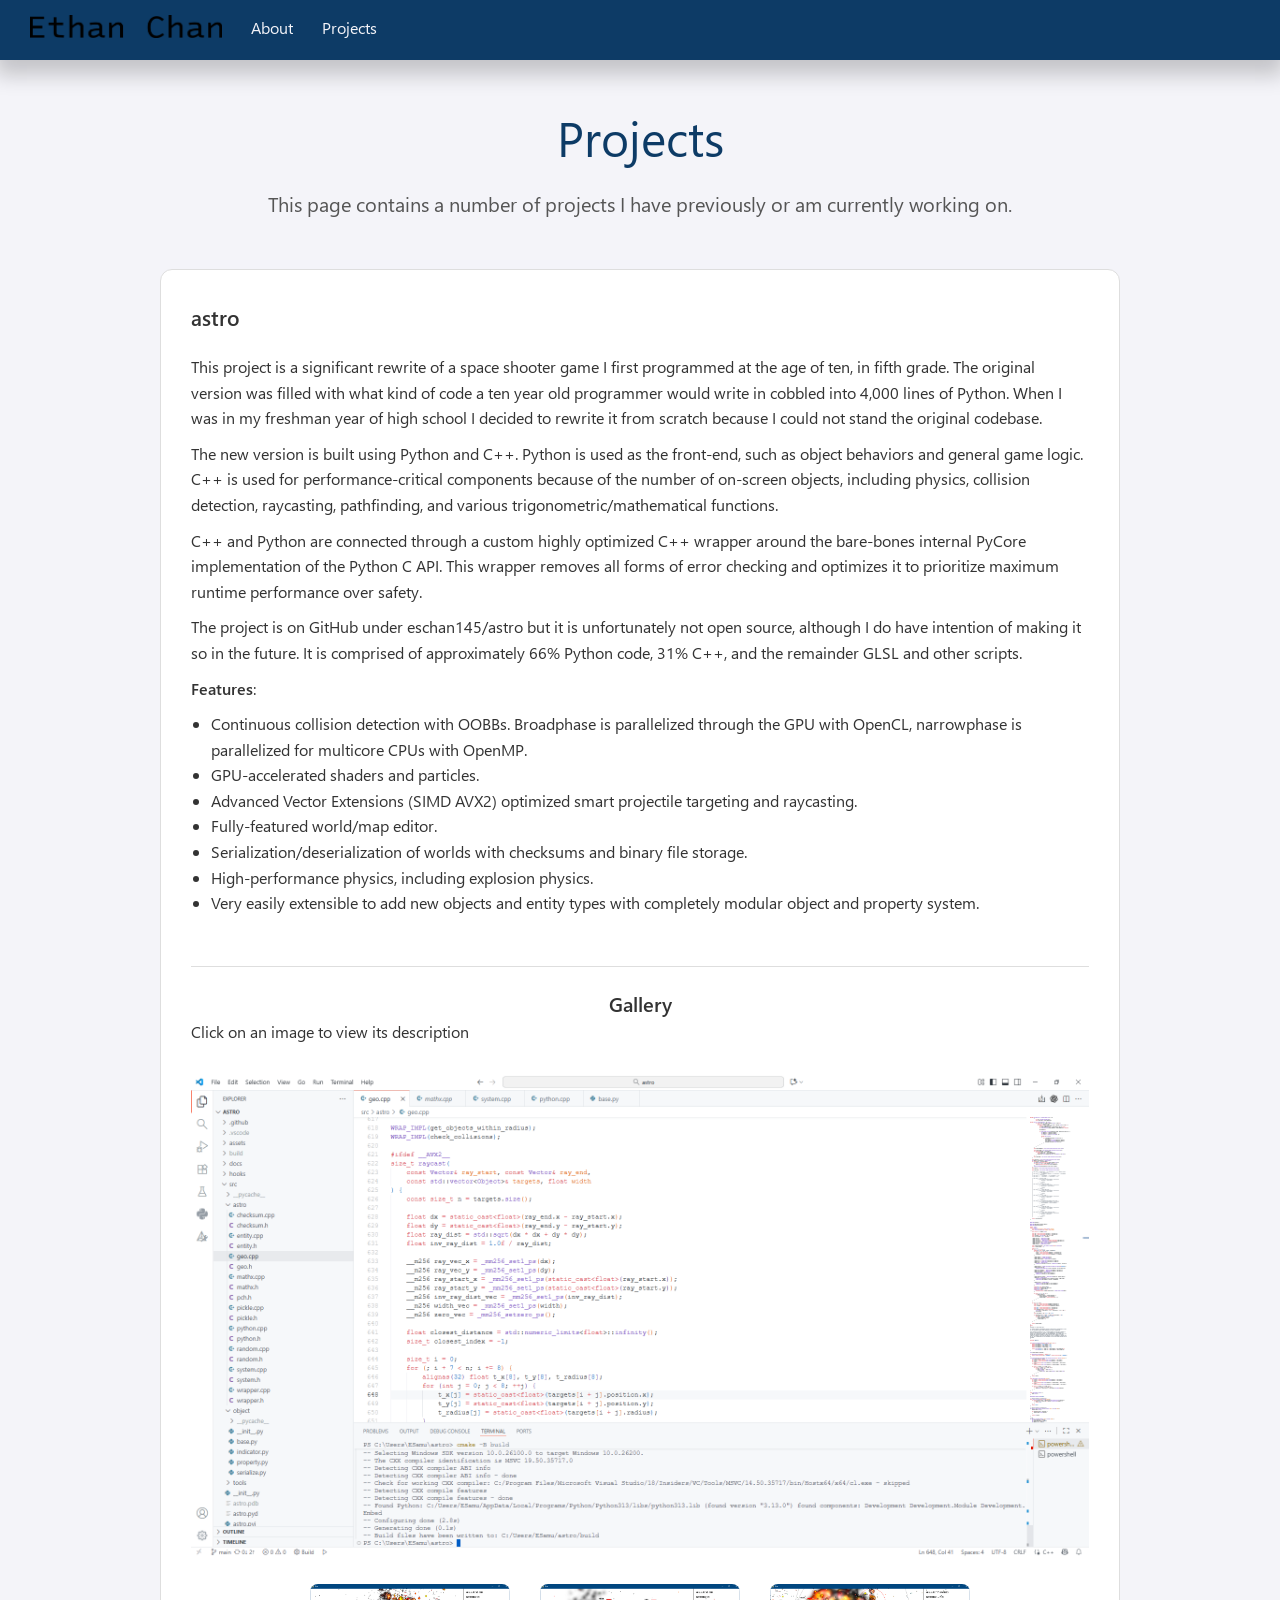
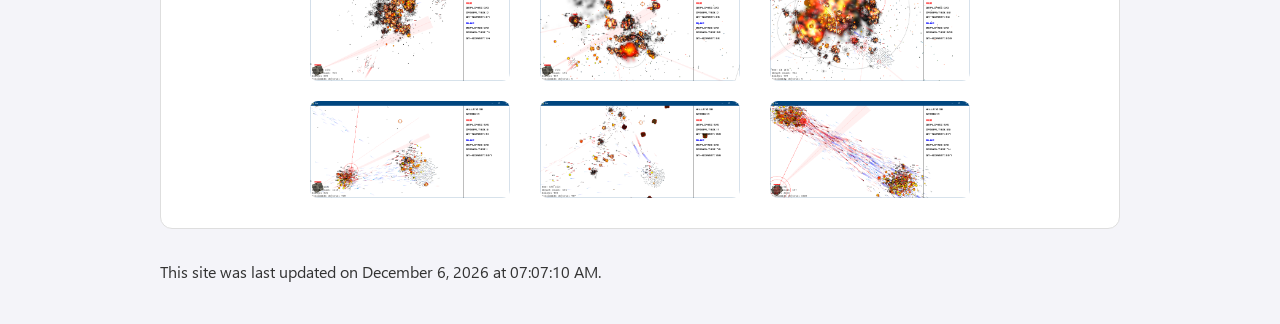
==== commit 8f54d159: "Improve wording and formatting for project" ====
--- a/projects.html
+++ b/projects.html
@@ -10,13 +10,7 @@
 </head>
 
 <script async src="https://www.googletagmanager.com/gtag/js?id=G-6J1705ZL72"></script>
-<script>
-    window.dataLayer = window.dataLayer || [];
-    function gtag() { dataLayer.push(arguments); }
-    gtag('js', new Date());
-
-    gtag('config', 'G-6J1705ZL72');
-</script>
+<script src="js/analytics.js"></script>
 
 <body>
     <header class="top-bar">
@@ -37,10 +31,10 @@
         <div class="box">
             <h2>astro</h2>
             <div style="height: 20px;"></div>
-            <p>This project is a rewrite of a space shooter game I first programmed at the age of ten, in fifth grade.
-                The original version was filled with what kind of code a ten year old programmer would write in cobbled
-                into 4,000 lines of Python. When I was in my freshman year of high school I decided to rewrite it from
-                scratch because I could not stand the original codebase.
+            <p>This project is a significant rewrite of a space shooter game I first programmed at the age of ten, in
+                fifth grade. The original version was filled with what kind of code a ten year old programmer would
+                write in cobbled into 4,000 lines of Python. When I was in my freshman year of high school I decided to
+                rewrite it from scratch because I could not stand the original codebase.
             </p>
             <p>
                 The new version is built using Python and C++. Python is used as the front-end, such as object behaviors
@@ -62,13 +56,14 @@
                 <b>Features</b>:
             <ul style="margin-left: 20px">
                 <li>Continuous collision detection with OOBBs. Broadphase is parallelized through the GPU with OpenCL,
-                    narrowphase
-                    is parallelized for multicore CPUs with OpenMP.</li>
+                    narrowphase is parallelized for multicore CPUs with OpenMP.</li>
                 <li>GPU-accelerated shaders and particles.</li>
                 <li>Advanced Vector Extensions (SIMD AVX2) optimized smart projectile targeting and raycasting.</li>
                 <li>Fully-featured world/map editor.</li>
                 <li>Serialization/deserialization of worlds with checksums and binary file storage.</li>
                 <li>High-performance physics, including explosion physics.</li>
+                <li>Very easily extensible to add new objects and entity types with completely modular object and
+                    property system.</li>
             </ul>
             </p>
 
@@ -137,93 +132,6 @@
         </div>
     </div>
 </body>
-<script>
-    const lastUpdated = new Date(document.lastModified);
-    const options = {
-        year: 'numeric', month: 'long', day: 'numeric',
-        hour: '2-digit', minute: '2-digit', second: '2-digit'
-    };
-    document.getElementById("last-updated").innerHTML = "This site was last updated on " + lastUpdated.toLocaleString(undefined, options) + ".";
-
-    const modal = document.getElementById("modal");
-    const modalImg = document.getElementById("modal-img");
-    const title = document.querySelector(".title");
-    const caption = document.getElementById("caption");
-    const index = document.getElementById("index");
-    const images = document.querySelectorAll(".gallery img, #dev-screenshot");
-    const closeBtn = document.getElementsByClassName("close")[0];
-    const backBtn = document.getElementById("back");
-    const nextBtn = document.getElementById("next");
-
-    let currentImg = null;
-
-    function highlightActive(img) {
-        images.forEach(i => i.classList.remove("active-image"));
-        img.classList.add("active-image");
-    }
-
-    function showImage(img) {
-        modalImg.src = img.src;
-        const i = Array.from(images).indexOf(img);
-        index.innerHTML = `${i + 1} of ${images.length}`;
-        title.textContent = img.getAttribute("data-title") || "Media";
-        caption.innerHTML = img.alt + "<br><b>Click</b> on the image to expand it in a new tab.";
-        currentImg = img;
-        highlightActive(img);
-    }
-
-    images.forEach((img) => {
-        img.addEventListener("click", () => {
-            modal.style.display = "block";
-            showImage(img);
-        });
-    });
-
-    modalImg.addEventListener("click", (e) => {
-        e.stopPropagation();
-        if (currentImg) {
-            window.open(currentImg.src, "_blank");
-        }
-    });
-
-    backBtn.addEventListener("click", () => {
-        if (!currentImg) return;
-        let i = Array.from(images).indexOf(currentImg);
-        i = (i - 1 + images.length) % images.length;
-        showImage(images[i]);
-    });
-
-    nextBtn.addEventListener("click", () => {
-        if (!currentImg) return;
-        let i = Array.from(images).indexOf(currentImg);
-        i = (i + 1) % images.length;
-        showImage(images[i]);
-    });
-
-    closeBtn.onclick = () => {
-        modal.style.display = "none";
-        currentImg = null;
-        images.forEach(i => i.classList.remove("active-image"));
-    };
-
-    window.onclick = (event) => {
-        if (event.target === modal) {
-            modal.style.display = "none";
-            currentImg = null;
-            images.forEach(i => i.classList.remove("active-image"));
-        }
-    };
-
-    window.addEventListener("keydown", (e) => {
-        if (!currentImg) return;
-        if (e.key === "ArrowLeft") {
-            backBtn.click();
-        } else if (e.key === "ArrowRight") {
-            nextBtn.click();
-        } else if (e.key === "Escape") {
-            closeBtn.click();
-        }
-    });
-</script>
+<script src="js/projects.js"></script>
 
 </html>
